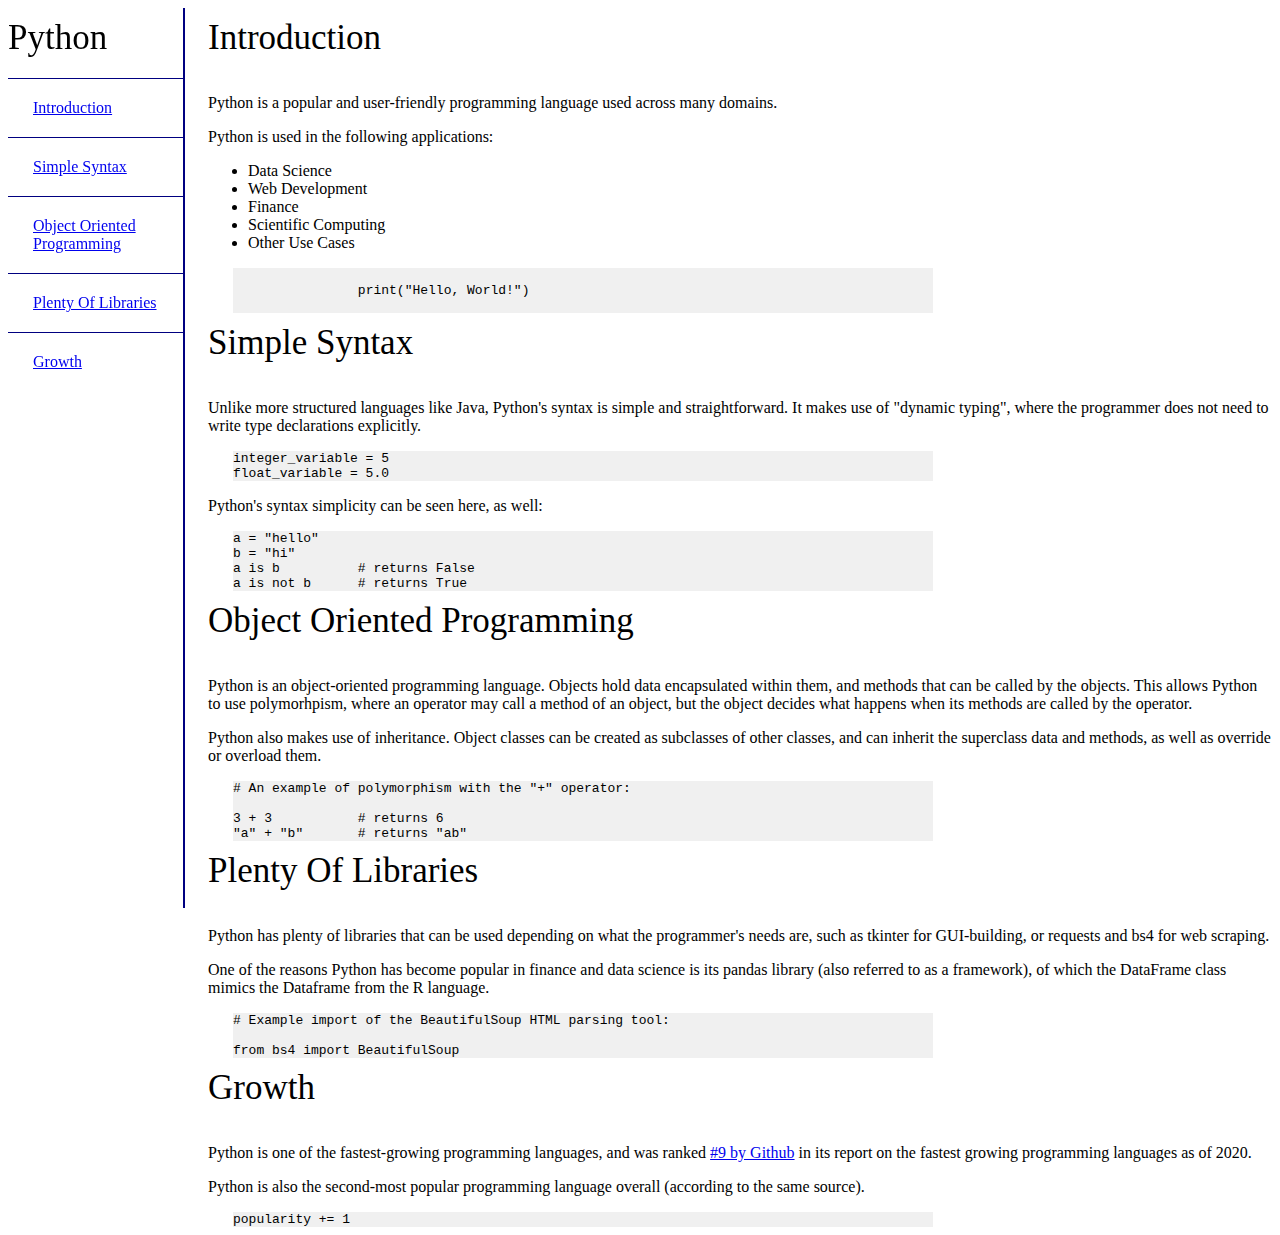
==== doc.html @ a9943ccc "Initial commit" ====
<!DOCTYPE html>

<head>
    <link rel="stylesheet" href="styles/doc.css">
</head>

<body>
    
    <nav id="navbar">
        <header>
            Python
        </header>
        <nav id="links">
            <li id="menu-item-1" class="menu-item">
                <a class="nav-link" href="#Introduction">Introduction</a>
            </li>
            <li id="menu-item-2" class="menu-item">
                <a class="nav-link" href="#Simple_Syntax">Simple Syntax</a>
            </li>
            <li id="menu-item-3" class="menu-item">
                <a class="nav-link" href="#Object_Oriented_Programming">Object Oriented Programming</a>
            </li>
            <li id="menu-item-4" class="menu-item">
                <a class="nav-link" href="#Plenty_Of_Libraries">Plenty Of Libraries</a>
            </li>
            <li id="menu-item-5" class="menu-item">
                <a class="nav-link" href="#Growth">Growth</a>
            </li>
        </nav>
    </nav>

    <main id="main-doc">
        
        <section id="Introduction" class="main-section">
            <header id="section-1-header" class="section-header">Introduction</header>
            <p id="s1-paragraph-1" class="section-paragraph">
                Python is a popular and user-friendly programming language used across many domains.
            </p>
            <p id="s1-paragraph-2" class="section-paragraph">
                Python is used in the following applications:
                <ul id="s1-list" class="unordered-list">
                    <li>Data Science</li>
                    <li>Web Development</li>
                    <li>Finance</li>
                    <li>Scientific Computing</li>
                    <li>Other Use Cases</li>
                </ul>
            </p>
            <code>
                print("Hello, World!")
            </code>
        </section>

        <section id="Simple_Syntax" class="main-section">
            <header id="section-2-header" class="section-header">Simple Syntax</header>
            <p id="s2-paragraph-1" class="section-paragraph">
                Unlike more structured languages like Java, Python's syntax is simple and straightforward. It makes use of "dynamic typing", where the programmer does not
                need to write type declarations explicitly.
            </p>
            <code>integer_variable = 5</code>
            <code>float_variable = 5.0</code>
            <p id="s2-paragraph-2" class="section-paragraph">
                Python's syntax simplicity can be seen here, as well:
            </p>
            <code>a = "hello"</code>
            <code>b = "hi"</code>
            <code>a is b          # returns False</code>
            <code>a is not b      # returns True</code>
        </section>
            
        <section id="Object_Oriented_Programming" class="main-section">
            <header id="section-3-header" class="section-header">Object Oriented Programming</header>
            <p id="s3-paragraph-1" class="section-paragraph">
                Python is an object-oriented programming language. Objects hold data encapsulated within them, and methods that can be called by the objects.
                This allows Python to use polymorhpism, where an operator may call a method of an object, but the object decides what happens when its methods
                are called by the operator.
            </p>
            <p id="s3-paragraph-2" class="section-paragraph">
                Python also makes use of inheritance. Object classes can be created as subclasses of other classes, and can inherit the superclass data and methods, as well
                as override or overload them.
            </p>
            <code># An example of polymorphism with the "+" operator:</code>
            <code> </code>
            <code>3 + 3           # returns 6</code>
            <code>"a" + "b"       # returns "ab"</code>
        </section>

        <section id="Plenty_Of_Libraries" class="main-section">
            <header id="section-4-header" class="section-header">Plenty Of Libraries</header>
            <p id="s4-paragraph-1" class="section-paragraph">
                Python has plenty of libraries that can be used depending on what the programmer's needs are, such as
                tkinter for GUI-building, or requests and bs4 for web scraping.
            </p>
            <p id="s4-paragraph-2" class="section-paragraph">
                One of the reasons Python has become popular in finance and data science is its pandas library (also referred to as a framework),
                of which the DataFrame class mimics the Dataframe from the R language.
            </p>
            <code># Example import of the BeautifulSoup HTML parsing tool:</code>
            <code> </code>
            <code>from bs4 import BeautifulSoup</code>
        </section>

        <section id="Growth" class="main-section">
            <header id="section-5-header" class="section-header">Growth</header>
            <p id="s5-paragraph-1" class="section-paragraph">
                Python is one of the fastest-growing programming languages, and was ranked <a href="https://www.businessinsider.com/fastest-growing-programming-languages-github-2019-11#10-go-1">#9 by Github</a> in its
                report on the fastest growing programming languages as of 2020.
            </p>
            <p id="s5-paragraph-1" class="section-paragraph">
                Python is also the second-most popular programming language overall (according to the same source).
            </p>
            <code>popularity += 1</code>
        </section>


    </main>


</body>
<script src="https://cdn.freecodecamp.org/testable-projects-fcc/v1/bundle.js"></script>
---- styles/doc.css ----
nav {
    list-style-type: none;
}

/* Small width browser size. */
@media (max-width: 999px) {

    body {
        display: flex;
        flex-direction: column;
    }

    #navbar {
        display: flex;
        flex-direction: row;
        border-bottom: 2 px solid #000080;
        position: fixed;
    }

    #links {
        display: flex;
        flex-direction: row;
    }

    main {
        margin-top: 150px;
    }

    header {
        padding-top: 10px;
        padding-bottom: 20px;
        font-size: 35px;
    }

    code {
        display: block;
        white-space: pre-wrap;
        background-color: #F0F0F0;
        margin-right: 75px;
        margin-left: 25px;
    }
}

/* Main browser size */
@media (min-width: 1000px) {

    body {
        display: flex;
        flex-direction: row;
    }
    
    #navbar {
        display: flex;
        flex-direction: column;
        border-right: 2px solid #000080;
        width: 175px;
        position: fixed;
        height: 100%;
    }

    main {
        padding-left: 25px;
        margin-left: 175px;
    }

    header {
        padding-top: 10px;
        padding-bottom: 20px;
        font-size: 35px;

    }

    .menu-item {
        border-top: 0.5px solid #000080;
        width: auto;
        height: auto;
    }

    .nav-link {
        margin-top: 20px;
        margin-left: 25px;
        margin-bottom: 20px;
        display: block;
    }

    code {
        display: block;
        white-space: pre-wrap;
        background-color: #F0F0F0;
        width: 700px;
        margin-left: 25px;
    }

}
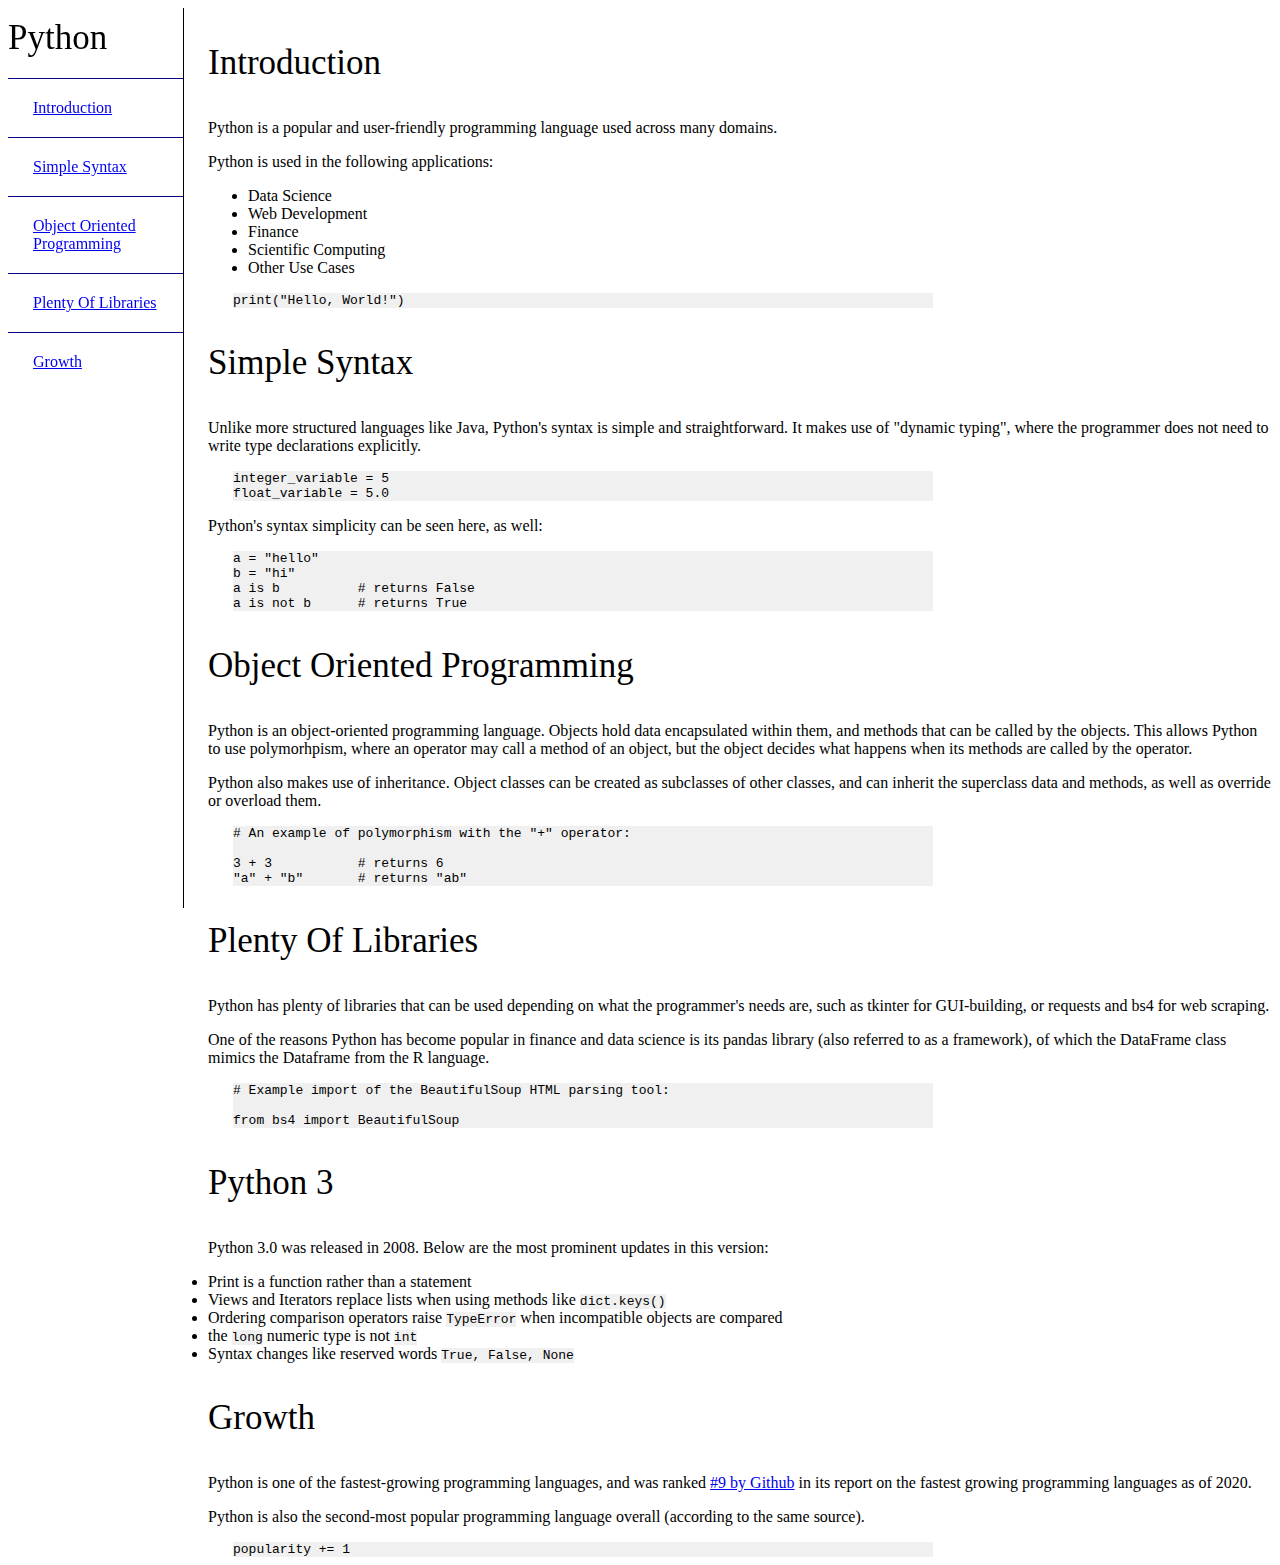
==== commit bca86518: "fixes low-width navbar" ====
--- a/doc.html
+++ b/doc.html
@@ -7,7 +7,7 @@
 <body>
     
     <nav id="navbar">
-        <header>
+        <header id="title">
             Python
         </header>
         <nav id="links">
@@ -46,9 +46,7 @@
                     <li>Other Use Cases</li>
                 </ul>
             </p>
-            <code>
-                print("Hello, World!")
-            </code>
+            <code>print("Hello, World!")</code>
         </section>
 
         <section id="Simple_Syntax" class="main-section">
@@ -100,6 +98,20 @@
             <code>from bs4 import BeautifulSoup</code>
         </section>
 
+        <section id="Python_3" class="main-section">
+            <header id="section-4-header" class="section-header">Python 3</header>
+            <p id="s5-paragraph-1" class="section-paragraph">
+                Python 3.0 was released in 2008. Below are the most prominent updates in this version:
+            </p>
+            <div>
+                <li>Print is a function rather than a statement</li>
+                <li>Views and Iterators replace lists when using methods like <code class="inline_code">dict.keys()</code></li>
+                <li>Ordering comparison operators raise <code class="inline_code">TypeError</code> when incompatible objects are compared</li>
+                <li>the <code class="inline_code">long</code> numeric type is not <code class="inline_code">int</code></li>
+                <li>Syntax changes like reserved words <code class="inline_code">True, False, None</code></li>
+            </div>
+        </section>
+
         <section id="Growth" class="main-section">
             <header id="section-5-header" class="section-header">Growth</header>
             <p id="s5-paragraph-1" class="section-paragraph">
@@ -111,8 +123,6 @@
             </p>
             <code>popularity += 1</code>
         </section>
-
-
     </main>
 
 
--- a/styles/doc.css
+++ b/styles/doc.css
@@ -9,27 +9,41 @@
     body {
         display: flex;
         flex-direction: column;
+        margin-left: 0px;
+        margin-top: 0px;
     }
 
     #navbar {
         display: flex;
         flex-direction: row;
-        border-bottom: 2 px solid #000080;
+        border-bottom: 2 px solid black;
         position: fixed;
+        height: 60px;
+        width: 100%;
+        margin-top: 0px
+    }
+
+    #title {
+        margin-left: 10px;
     }
 
     #links {
+        margin-left: 25px;
         display: flex;
         flex-direction: row;
+        flex-grow: 0.75;
+        justify-content: space-between;
+        align-items: center;      
     }
 
     main {
-        margin-top: 150px;
+        margin-top: 60px;
+        margin-left: 10px;
     }
 
     header {
         padding-top: 10px;
-        padding-bottom: 20px;
+        padding-bottom: 5px;
         font-size: 35px;
     }
 
@@ -53,7 +67,7 @@
     #navbar {
         display: flex;
         flex-direction: column;
-        border-right: 2px solid #000080;
+        border-right: 1px solid black;
         width: 175px;
         position: fixed;
         height: 100%;
@@ -95,5 +109,17 @@
 }
 
 
+/* All situations: */
+
+.main-section {
+    margin-top: 25px;
+}
+
+.inline_code {
+    display: inline;
+    margin-left: 0px;
+}
 
 
+
+
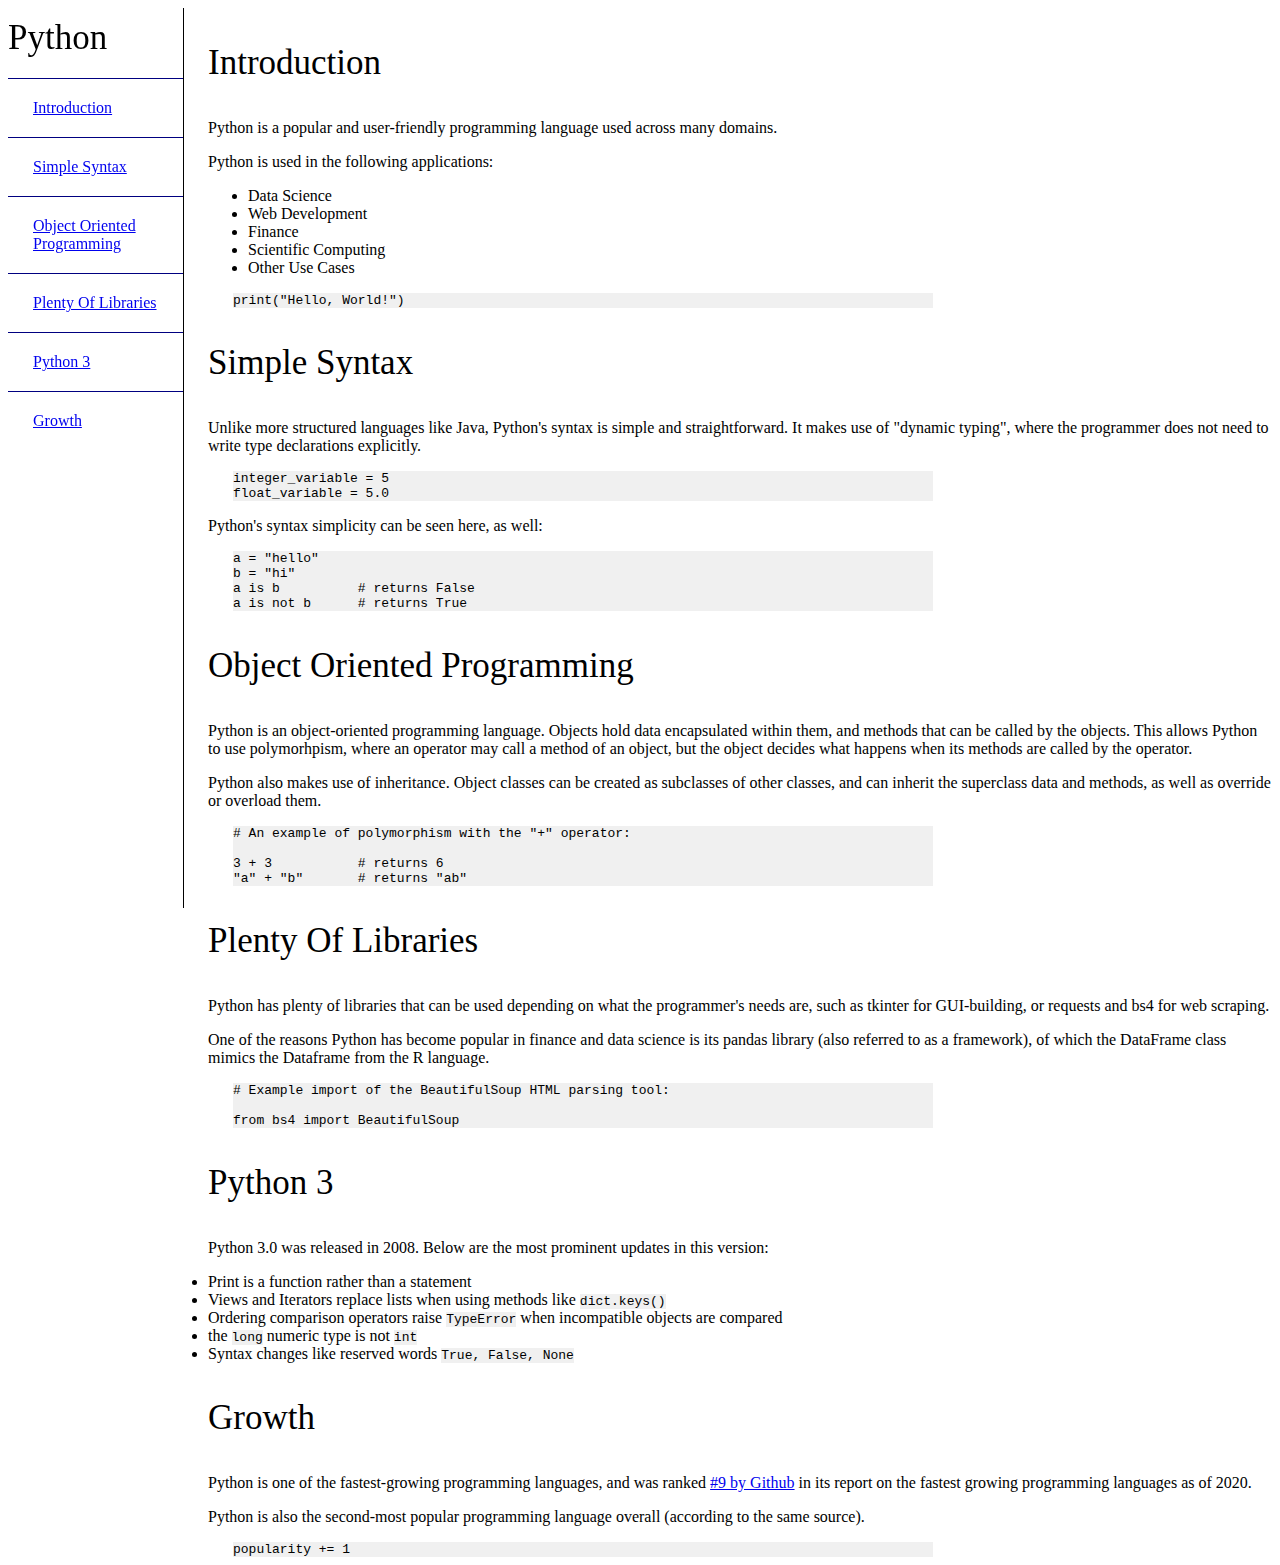
==== commit 0b8c3cf6: "adds Python 3 nav link and removes test script" ====
--- a/doc.html
+++ b/doc.html
@@ -24,6 +24,9 @@
                 <a class="nav-link" href="#Plenty_Of_Libraries">Plenty Of Libraries</a>
             </li>
             <li id="menu-item-5" class="menu-item">
+                <a class="nav-link" href="#Python_3">Python 3</a>
+            </li>
+            <li id="menu-item-6" class="menu-item">
                 <a class="nav-link" href="#Growth">Growth</a>
             </li>
         </nav>
@@ -99,7 +102,7 @@
         </section>
 
         <section id="Python_3" class="main-section">
-            <header id="section-4-header" class="section-header">Python 3</header>
+            <header id="section-5-header" class="section-header">Python 3</header>
             <p id="s5-paragraph-1" class="section-paragraph">
                 Python 3.0 was released in 2008. Below are the most prominent updates in this version:
             </p>
@@ -113,12 +116,12 @@
         </section>
 
         <section id="Growth" class="main-section">
-            <header id="section-5-header" class="section-header">Growth</header>
-            <p id="s5-paragraph-1" class="section-paragraph">
+            <header id="section-6-header" class="section-header">Growth</header>
+            <p id="s6-paragraph-1" class="section-paragraph">
                 Python is one of the fastest-growing programming languages, and was ranked <a href="https://www.businessinsider.com/fastest-growing-programming-languages-github-2019-11#10-go-1">#9 by Github</a> in its
                 report on the fastest growing programming languages as of 2020.
             </p>
-            <p id="s5-paragraph-1" class="section-paragraph">
+            <p id="s6-paragraph-2" class="section-paragraph">
                 Python is also the second-most popular programming language overall (according to the same source).
             </p>
             <code>popularity += 1</code>
@@ -126,5 +129,4 @@
     </main>
 
 
-</body>
-<script src="https://cdn.freecodecamp.org/testable-projects-fcc/v1/bundle.js"></script>+</body>